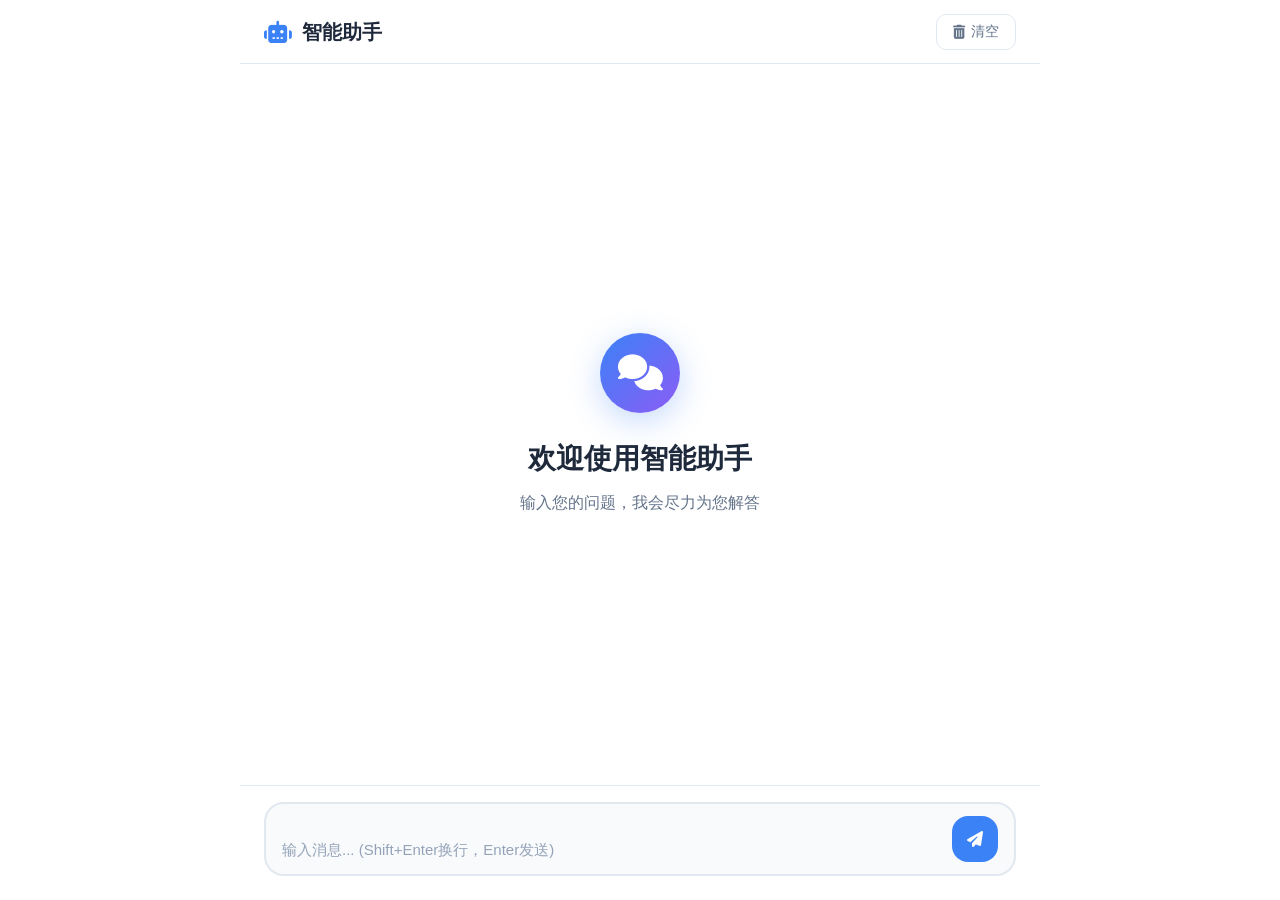
==== index.html @ 84a3d350 "first commit" ====
<!DOCTYPE html>
<html lang="zh-CN">
<head>
    <meta charset="UTF-8">
    <meta name="viewport" content="width=device-width, initial-scale=1.0">
    <title>智能助手</title>
    <link rel="stylesheet" href="styles.css">
    <link rel="stylesheet" href="https://cdnjs.cloudflare.com/ajax/libs/font-awesome/6.4.0/css/all.min.css">
</head>
<body>
    <div class="app-container">
        <!-- 主聊天区域 -->
        <main class="chat-main">
            <!-- 聊天头部 -->
            <header class="chat-header">
                <h1 class="chat-title">
                    <i class="fas fa-robot"></i>
                    智能助手
                </h1>
                <div class="header-actions">
                    <button class="clear-chat-btn" id="clearChatBtn" title="清空对话">
                        <i class="fas fa-trash-alt"></i>
                        <span>清空</span>
                    </button>
                </div>
            </header>

            <!-- 聊天消息区域 -->
            <div class="chat-messages" id="chatMessages">
                <!-- 欢迎消息 -->
                <div class="welcome-container">
                    <div class="welcome-icon">
                        <i class="fas fa-comments"></i>
                    </div>
                    <h2>欢迎使用智能助手</h2>
                    <p>输入您的问题，我会尽力为您解答</p>
                </div>
            </div>

            <!-- 输入区域 -->
            <div class="chat-input-area">
                <div class="input-container">
                    <textarea 
                        id="chatInput" 
                        placeholder="输入消息... (Shift+Enter换行，Enter发送)"
                        rows="1"
                    ></textarea>
                    <button class="send-btn" id="sendBtn" title="发送">
                        <i class="fas fa-paper-plane"></i>
                    </button>
                </div>
            </div>
        </main>
    </div>

    <!-- Toast 通知 -->
    <div class="toast" id="toast">
        <span id="toastMessage"></span>
    </div>

    <script src="config.js"></script>
    <script src="app.js"></script>
</body>
</html>
---- styles.css ----
/* 全局样式 */
* {
    margin: 0;
    padding: 0;
    box-sizing: border-box;
}

:root {
    --primary-color: #3b82f6;
    --primary-hover: #2563eb;
    --bg-primary: #ffffff;
    --bg-secondary: #f8fafc;
    --bg-tertiary: #f1f5f9;
    --text-primary: #1e293b;
    --text-secondary: #64748b;
    --text-tertiary: #94a3b8;
    --border-color: #e2e8f0;
    --shadow-sm: 0 1px 2px rgba(0, 0, 0, 0.05);
    --shadow-md: 0 4px 6px -1px rgba(0, 0, 0, 0.1);
    --radius-sm: 6px;
    --radius-md: 10px;
    --radius-lg: 16px;
    --radius-xl: 20px;
}

@media (prefers-color-scheme: dark) {
    :root {
        --bg-primary: #0f172a;
        --bg-secondary: #1e293b;
        --bg-tertiary: #334155;
        --text-primary: #f1f5f9;
        --text-secondary: #94a3b8;
        --text-tertiary: #64748b;
        --border-color: #334155;
    }
}

body {
    font-family: -apple-system, BlinkMacSystemFont, 'Segoe UI', Roboto, 'Helvetica Neue', Arial, sans-serif;
    background: var(--bg-primary);
    color: var(--text-primary);
    line-height: 1.6;
}

.app-container {
    display: flex;
    height: 100vh;
}

.chat-main {
    flex: 1;
    display: flex;
    flex-direction: column;
    min-width: 0;
    max-width: 800px;
    margin: 0 auto;
    width: 100%;
}

/* 头部 */
.chat-header {
    height: 64px;
    padding: 0 24px;
    border-bottom: 1px solid var(--border-color);
    display: flex;
    align-items: center;
    justify-content: space-between;
    background: var(--bg-primary);
    flex-shrink: 0;
}

.chat-title {
    font-size: 20px;
    font-weight: 600;
    color: var(--text-primary);
    display: flex;
    align-items: center;
    gap: 10px;
}

.chat-title i {
    color: var(--primary-color);
    font-size: 22px;
}

.clear-chat-btn {
    padding: 8px 16px;
    background: transparent;
    border: 1px solid var(--border-color);
    border-radius: var(--radius-md);
    color: var(--text-secondary);
    font-size: 14px;
    cursor: pointer;
    display: flex;
    align-items: center;
    gap: 6px;
    transition: all 0.2s;
}

.clear-chat-btn:hover {
    background: var(--bg-secondary);
    color: var(--text-primary);
}

/* 消息区域 */
.chat-messages {
    flex: 1;
    overflow-y: auto;
    padding: 24px;
    display: flex;
    flex-direction: column;
}

.chat-messages::-webkit-scrollbar {
    width: 6px;
}

.chat-messages::-webkit-scrollbar-thumb {
    background: var(--border-color);
    border-radius: 3px;
}

/* 欢迎 */
.welcome-container {
    flex: 1;
    display: flex;
    flex-direction: column;
    align-items: center;
    justify-content: center;
    text-align: center;
    padding: 40px 20px;
}

.welcome-icon {
    width: 80px;
    height: 80px;
    background: linear-gradient(135deg, var(--primary-color), #8b5cf6);
    border-radius: 50%;
    display: flex;
    align-items: center;
    justify-content: center;
    font-size: 36px;
    color: white;
    margin-bottom: 24px;
    box-shadow: 0 8px 32px rgba(59, 130, 246, 0.3);
    animation: pulse 3s ease-in-out infinite;
}

@keyframes pulse {
    0%, 100% { box-shadow: 0 8px 32px rgba(59, 130, 246, 0.3); }
    50% { box-shadow: 0 8px 40px rgba(59, 130, 246, 0.45); }
}

.welcome-container h2 {
    font-size: 28px;
    font-weight: 600;
    color: var(--text-primary);
    margin-bottom: 8px;
}

.welcome-container p {
    font-size: 16px;
    color: var(--text-secondary);
}

/* 消息 */
.message {
    display: flex;
    gap: 14px;
    padding: 16px 0;
    animation: fadeIn 0.3s ease;
}

@keyframes fadeIn {
    from { opacity: 0; transform: translateY(10px); }
    to { opacity: 1; transform: translateY(0); }
}

.message.user {
    flex-direction: row-reverse;
}

.message-avatar {
    width: 36px;
    height: 36px;
    border-radius: 50%;
    display: flex;
    align-items: center;
    justify-content: center;
    flex-shrink: 0;
    font-size: 15px;
}

.message.user .message-avatar {
    background: linear-gradient(135deg, #667eea, #764ba2);
    color: white;
}

.message.assistant .message-avatar {
    background: var(--bg-tertiary);
    color: var(--text-secondary);
}

.message-content {
    flex: 1;
    min-width: 0;
    max-width: calc(100% - 56px);
}

.message.user .message-content {
    text-align: right;
}

.message-text {
    padding: 14px 18px;
    border-radius: var(--radius-lg);
    font-size: 15px;
    line-height: 1.7;
    word-wrap: break-word;
}

.message.user .message-text {
    background: linear-gradient(135deg, #667eea, #764ba2);
    color: white;
    display: inline-block;
}

.message.assistant .message-text {
    background: var(--bg-secondary);
    border: 1px solid var(--border-color);
    display: inline-block;
    text-align: left;
}

/* Markdown 样式 */
.message-text h1 {
    font-size: 1.5em;
    font-weight: 600;
    margin: 16px 0 12px 0;
    color: var(--text-primary);
}

.message-text h1:first-child {
    margin-top: 0;
}

.message-text h2 {
    font-size: 1.3em;
    font-weight: 600;
    margin: 14px 0 10px 0;
    color: var(--text-primary);
}

.message-text h3 {
    font-size: 1.1em;
    font-weight: 600;
    margin: 12px 0 8px 0;
    color: var(--text-primary);
}

.message-text p {
    margin: 8px 0;
}

.message-text p:first-child {
    margin-top: 0;
}

.message-text p:last-child {
    margin-bottom: 0;
}

.message-text ul,
.message-text ol {
    margin: 10px 0;
    padding-left: 24px;
}

.message-text li {
    margin: 6px 0;
}

.message-text strong {
    font-weight: 600;
}

.message-text em {
    font-style: italic;
}

.message-text a {
    color: var(--primary-color);
    text-decoration: none;
}

.message-text a:hover {
    text-decoration: underline;
}

.message-text blockquote {
    margin: 12px 0;
    padding: 10px 16px;
    background: var(--bg-tertiary);
    border-left: 3px solid var(--primary-color);
    border-radius: 0 var(--radius-sm) var(--radius-sm) 0;
    color: var(--text-secondary);
    font-style: italic;
}

.message-text hr {
    margin: 16px 0;
    border: none;
    border-top: 1px solid var(--border-color);
}

/* 代码 */
.message-text code {
    background: var(--bg-tertiary);
    padding: 3px 8px;
    border-radius: 4px;
    font-family: 'SF Mono', 'Fira Code', Consolas, monospace;
    font-size: 0.9em;
    color: var(--primary-color);
}

.message.user .message-text code {
    background: rgba(255, 255, 255, 0.2);
    color: white;
}

.message-text pre {
    margin: 12px 0;
    border-radius: var(--radius-md);
    overflow: hidden;
}

.message-text pre code {
    display: block;
    background: #1e1e1e;
    color: #d4d4d4;
    padding: 16px;
    overflow-x: auto;
    font-size: 13px;
    line-height: 1.5;
    border-radius: var(--radius-md);
}

.code-copy-btn {
    position: absolute;
    top: 8px;
    right: 8px;
    padding: 6px 12px;
    background: rgba(255, 255, 255, 0.1);
    border: none;
    border-radius: var(--radius-sm);
    color: #d4d4d4;
    font-size: 12px;
    cursor: pointer;
    transition: all 0.2s;
    display: flex;
    align-items: center;
    gap: 4px;
}

.code-copy-btn:hover {
    background: rgba(255, 255, 255, 0.2);
}

.code-copy-btn.copied {
    color: #22c55e;
}

/* 打字指示器 */
.typing-indicator {
    display: flex;
    align-items: center;
    gap: 5px;
    padding: 14px 18px;
    background: var(--bg-secondary);
    border: 1px solid var(--border-color);
}

.typing-indicator .dot {
    width: 8px;
    height: 8px;
    background: var(--text-tertiary);
    border-radius: 50%;
    animation: typingBounce 1.4s infinite ease-in-out;
}

.typing-indicator .dot:nth-child(1) { animation-delay: 0s; }
.typing-indicator .dot:nth-child(2) { animation-delay: 0.2s; }
.typing-indicator .dot:nth-child(3) { animation-delay: 0.4s; }

@keyframes typingBounce {
    0%, 60%, 100% { transform: translateY(0); opacity: 0.4; }
    30% { transform: translateY(-5px); opacity: 1; }
}

/* 输入区 */
.chat-input-area {
    padding: 16px 24px 24px;
    background: var(--bg-primary);
    border-top: 1px solid var(--border-color);
    flex-shrink: 0;
}

.input-container {
    display: flex;
    align-items: flex-end;
    gap: 12px;
    background: var(--bg-secondary);
    border: 2px solid var(--border-color);
    border-radius: var(--radius-xl);
    padding: 12px 16px;
    transition: all 0.2s;
}

.input-container:focus-within {
    border-color: var(--primary-color);
    box-shadow: 0 0 0 3px rgba(59, 130, 246, 0.1);
}

#chatInput {
    flex: 1;
    border: none;
    background: transparent;
    color: var(--text-primary);
    font-size: 15px;
    line-height: 1.6;
    resize: none;
    outline: none;
    max-height: 120px;
    min-height: 24px;
    font-family: inherit;
}

#chatInput::placeholder {
    color: var(--text-tertiary);
}

.send-btn {
    width: 46px;
    height: 46px;
    background: var(--primary-color);
    border: none;
    border-radius: var(--radius-lg);
    color: white;
    font-size: 16px;
    cursor: pointer;
    display: flex;
    align-items: center;
    justify-content: center;
    transition: all 0.2s;
    flex-shrink: 0;
}

.send-btn:hover:not(:disabled) {
    background: var(--primary-hover);
    transform: scale(1.05);
}

.send-btn:disabled {
    opacity: 0.6;
    cursor: not-allowed;
}

.send-btn.loading i {
    animation: pulse 0.8s infinite;
}

/* Toast */
.toast {
    position: fixed;
    bottom: 100px;
    left: 50%;
    transform: translateX(-50%) translateY(20px);
    background: var(--bg-secondary);
    border: 1px solid var(--border-color);
    border-radius: var(--radius-md);
    padding: 12px 24px;
    box-shadow: var(--shadow-md);
    opacity: 0;
    visibility: hidden;
    transition: all 0.3s;
    z-index: 1000;
    color: var(--text-primary);
}

.toast.show {
    transform: translateX(-50%) translateY(0);
    opacity: 1;
    visibility: visible;
}

.toast.error {
    border-color: #ef4444;
    color: #ef4444;
}

/* 移动端 */
@media (max-width: 768px) {
    .chat-header {
        padding: 0 16px;
    }

    .chat-title span {
        display: none;
    }

    .clear-chat-btn span {
        display: none;
    }

    .chat-messages {
        padding: 16px;
    }

    .chat-input-area {
        padding: 12px 16px 16px;
    }

    .welcome-container h2 {
        font-size: 22px;
    }

    .welcome-icon {
        width: 64px;
        height: 64px;
        font-size: 28px;
    }

    .message-text {
        font-size: 14px;
        padding: 12px 14px;
    }
}
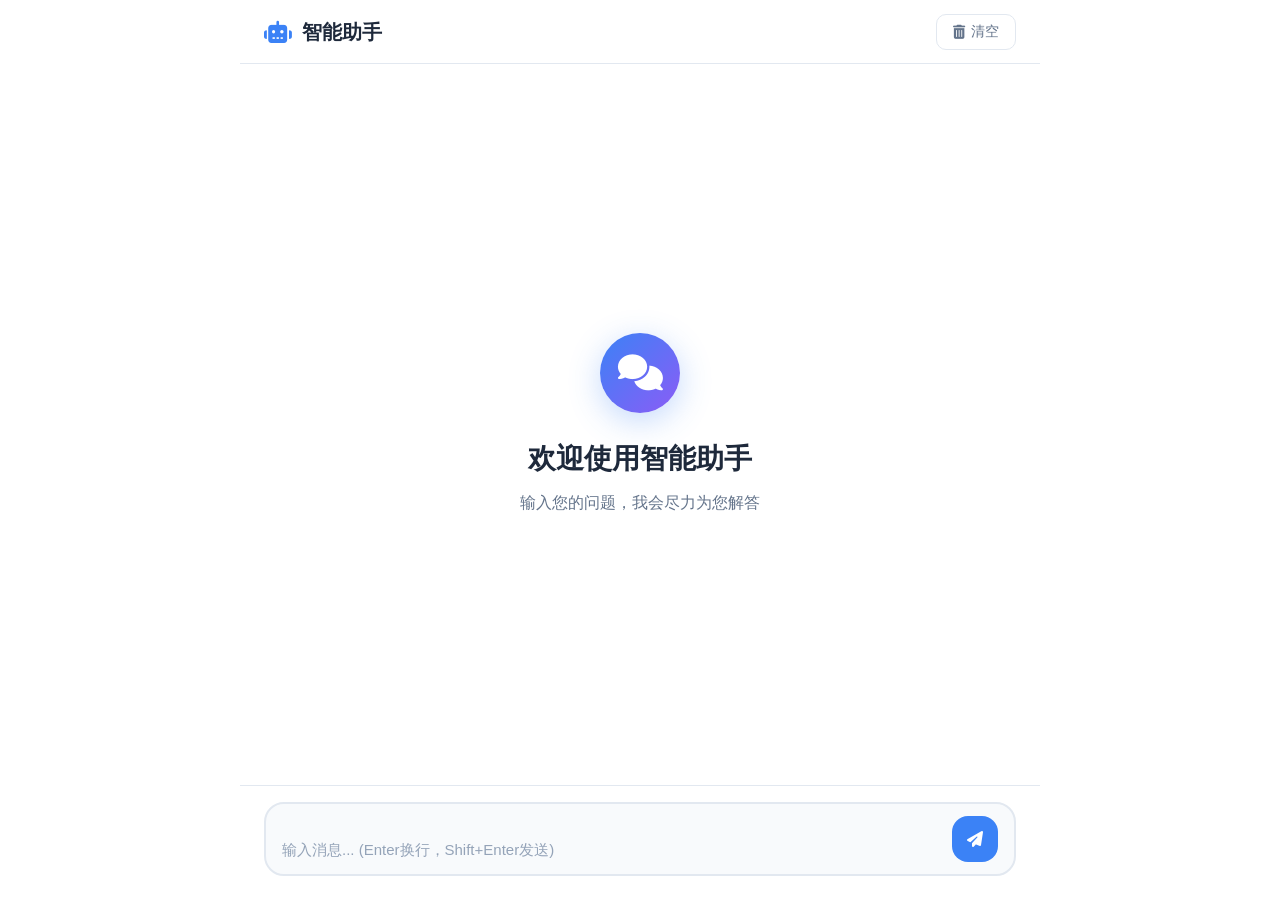
==== commit 2001016a: "Shift+Enter 发送，Enter 换行" ====
--- a/index.html
+++ b/index.html
@@ -1,64 +1,64 @@
-<!DOCTYPE html>
-<html lang="zh-CN">
-<head>
-    <meta charset="UTF-8">
-    <meta name="viewport" content="width=device-width, initial-scale=1.0">
-    <title>智能助手</title>
-    <link rel="stylesheet" href="styles.css">
-    <link rel="stylesheet" href="https://cdnjs.cloudflare.com/ajax/libs/font-awesome/6.4.0/css/all.min.css">
-</head>
-<body>
-    <div class="app-container">
-        <!-- 主聊天区域 -->
-        <main class="chat-main">
-            <!-- 聊天头部 -->
-            <header class="chat-header">
-                <h1 class="chat-title">
-                    <i class="fas fa-robot"></i>
-                    智能助手
-                </h1>
-                <div class="header-actions">
-                    <button class="clear-chat-btn" id="clearChatBtn" title="清空对话">
-                        <i class="fas fa-trash-alt"></i>
-                        <span>清空</span>
-                    </button>
-                </div>
-            </header>
-
-            <!-- 聊天消息区域 -->
-            <div class="chat-messages" id="chatMessages">
-                <!-- 欢迎消息 -->
-                <div class="welcome-container">
-                    <div class="welcome-icon">
-                        <i class="fas fa-comments"></i>
-                    </div>
-                    <h2>欢迎使用智能助手</h2>
-                    <p>输入您的问题，我会尽力为您解答</p>
-                </div>
-            </div>
-
-            <!-- 输入区域 -->
-            <div class="chat-input-area">
-                <div class="input-container">
-                    <textarea 
-                        id="chatInput" 
-                        placeholder="输入消息... (Shift+Enter换行，Enter发送)"
-                        rows="1"
-                    ></textarea>
-                    <button class="send-btn" id="sendBtn" title="发送">
-                        <i class="fas fa-paper-plane"></i>
-                    </button>
-                </div>
-            </div>
-        </main>
-    </div>
-
-    <!-- Toast 通知 -->
-    <div class="toast" id="toast">
-        <span id="toastMessage"></span>
-    </div>
-
-    <script src="config.js"></script>
-    <script src="app.js"></script>
-</body>
-</html>
+<!DOCTYPE html>
+<html lang="zh-CN">
+<head>
+    <meta charset="UTF-8">
+    <meta name="viewport" content="width=device-width, initial-scale=1.0">
+    <title>智能助手</title>
+    <link rel="stylesheet" href="styles.css">
+    <link rel="stylesheet" href="https://cdnjs.cloudflare.com/ajax/libs/font-awesome/6.4.0/css/all.min.css">
+</head>
+<body>
+    <div class="app-container">
+        <!-- 主聊天区域 -->
+        <main class="chat-main">
+            <!-- 聊天头部 -->
+            <header class="chat-header">
+                <h1 class="chat-title">
+                    <i class="fas fa-robot"></i>
+                    智能助手
+                </h1>
+                <div class="header-actions">
+                    <button class="clear-chat-btn" id="clearChatBtn" title="清空对话">
+                        <i class="fas fa-trash-alt"></i>
+                        <span>清空</span>
+                    </button>
+                </div>
+            </header>
+
+            <!-- 聊天消息区域 -->
+            <div class="chat-messages" id="chatMessages">
+                <!-- 欢迎消息 -->
+                <div class="welcome-container">
+                    <div class="welcome-icon">
+                        <i class="fas fa-comments"></i>
+                    </div>
+                    <h2>欢迎使用智能助手</h2>
+                    <p>输入您的问题，我会尽力为您解答</p>
+                </div>
+            </div>
+
+            <!-- 输入区域 -->
+            <div class="chat-input-area">
+                <div class="input-container">
+                    <textarea 
+                        id="chatInput" 
+                        placeholder="输入消息... (Enter换行，Shift+Enter发送)"
+                        rows="1"
+                    ></textarea>
+                    <button class="send-btn" id="sendBtn" title="发送">
+                        <i class="fas fa-paper-plane"></i>
+                    </button>
+                </div>
+            </div>
+        </main>
+    </div>
+
+    <!-- Toast 通知 -->
+    <div class="toast" id="toast">
+        <span id="toastMessage"></span>
+    </div>
+
+    <script src="config.js"></script>
+    <script src="app.js"></script>
+</body>
+</html>
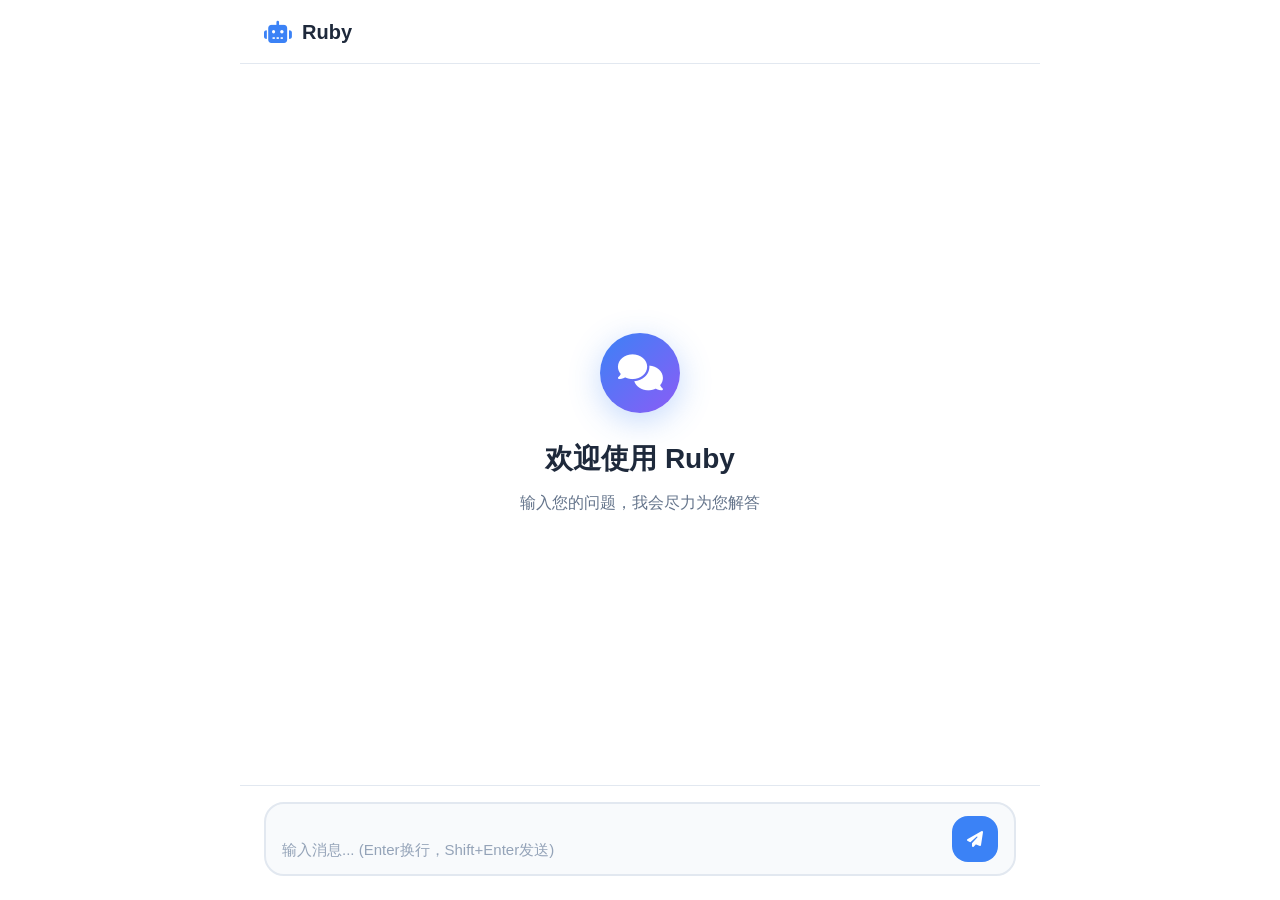
==== commit d4297b98: "ui调整" ====
--- a/index.html
+++ b/index.html
@@ -3,7 +3,7 @@
 <head>
     <meta charset="UTF-8">
     <meta name="viewport" content="width=device-width, initial-scale=1.0">
-    <title>智能助手</title>
+    <title>Ruby</title>
     <link rel="stylesheet" href="styles.css">
     <link rel="stylesheet" href="https://cdnjs.cloudflare.com/ajax/libs/font-awesome/6.4.0/css/all.min.css">
 </head>
@@ -15,14 +15,8 @@
             <header class="chat-header">
                 <h1 class="chat-title">
                     <i class="fas fa-robot"></i>
-                    智能助手
+                    Ruby
                 </h1>
-                <div class="header-actions">
-                    <button class="clear-chat-btn" id="clearChatBtn" title="清空对话">
-                        <i class="fas fa-trash-alt"></i>
-                        <span>清空</span>
-                    </button>
-                </div>
             </header>
 
             <!-- 聊天消息区域 -->
@@ -32,7 +26,7 @@
                     <div class="welcome-icon">
                         <i class="fas fa-comments"></i>
                     </div>
-                    <h2>欢迎使用智能助手</h2>
+                    <h2>欢迎使用 Ruby</h2>
                     <p>输入您的问题，我会尽力为您解答</p>
                 </div>
             </div>
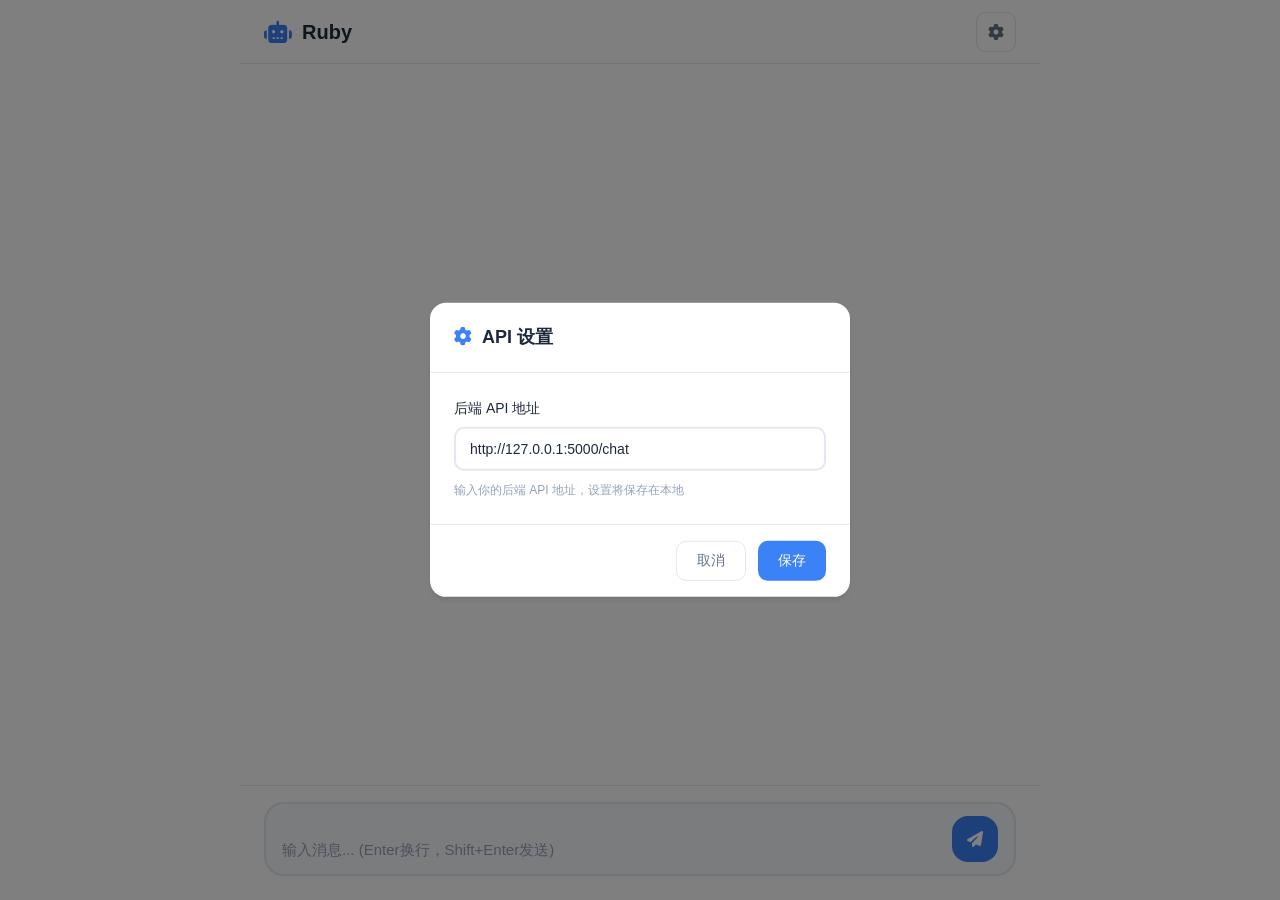
==== commit 0b0b0b82: "支持设置后端url" ====
--- a/index.html
+++ b/index.html
@@ -17,6 +17,9 @@
                     <i class="fas fa-robot"></i>
                     Ruby
                 </h1>
+                <button class="settings-btn" id="settingsBtn" title="设置">
+                    <i class="fas fa-cog"></i>
+                </button>
             </header>
 
             <!-- 聊天消息区域 -->
@@ -47,6 +50,27 @@
         </main>
     </div>
 
+    <!-- 设置弹窗 -->
+    <div class="settings-overlay" id="settingsOverlay"></div>
+    <div class="settings-modal" id="settingsModal">
+        <div class="settings-header">
+            <h2><i class="fas fa-cog"></i> API 设置</h2>
+        </div>
+        <div class="settings-body">
+            <label for="apiUrlInput">后端 API 地址</label>
+            <input 
+                type="url" 
+                id="apiUrlInput" 
+                placeholder="http://127.0.0.1:5000/chat"
+            >
+            <p class="settings-hint">输入你的后端 API 地址，设置将保存在本地</p>
+        </div>
+        <div class="settings-footer">
+            <button class="btn-cancel" id="settingsCancelBtn">取消</button>
+            <button class="btn-save" id="settingsSaveBtn">保存</button>
+        </div>
+    </div>
+
     <!-- Toast 通知 -->
     <div class="toast" id="toast">
         <span id="toastMessage"></span>
--- a/styles.css
+++ b/styles.css
@@ -1,537 +1,686 @@
-/* 全局样式 */
-* {
-    margin: 0;
-    padding: 0;
-    box-sizing: border-box;
-}
-
-:root {
-    --primary-color: #3b82f6;
-    --primary-hover: #2563eb;
-    --bg-primary: #ffffff;
-    --bg-secondary: #f8fafc;
-    --bg-tertiary: #f1f5f9;
-    --text-primary: #1e293b;
-    --text-secondary: #64748b;
-    --text-tertiary: #94a3b8;
-    --border-color: #e2e8f0;
-    --shadow-sm: 0 1px 2px rgba(0, 0, 0, 0.05);
-    --shadow-md: 0 4px 6px -1px rgba(0, 0, 0, 0.1);
-    --radius-sm: 6px;
-    --radius-md: 10px;
-    --radius-lg: 16px;
-    --radius-xl: 20px;
-}
-
-@media (prefers-color-scheme: dark) {
-    :root {
-        --bg-primary: #0f172a;
-        --bg-secondary: #1e293b;
-        --bg-tertiary: #334155;
-        --text-primary: #f1f5f9;
-        --text-secondary: #94a3b8;
-        --text-tertiary: #64748b;
-        --border-color: #334155;
-    }
-}
-
-body {
-    font-family: -apple-system, BlinkMacSystemFont, 'Segoe UI', Roboto, 'Helvetica Neue', Arial, sans-serif;
-    background: var(--bg-primary);
-    color: var(--text-primary);
-    line-height: 1.6;
-}
-
-.app-container {
-    display: flex;
-    height: 100vh;
-}
-
-.chat-main {
-    flex: 1;
-    display: flex;
-    flex-direction: column;
-    min-width: 0;
-    max-width: 800px;
-    margin: 0 auto;
-    width: 100%;
-}
-
-/* 头部 */
-.chat-header {
-    height: 64px;
-    padding: 0 24px;
-    border-bottom: 1px solid var(--border-color);
-    display: flex;
-    align-items: center;
-    justify-content: space-between;
-    background: var(--bg-primary);
-    flex-shrink: 0;
-}
-
-.chat-title {
-    font-size: 20px;
-    font-weight: 600;
-    color: var(--text-primary);
-    display: flex;
-    align-items: center;
-    gap: 10px;
-}
-
-.chat-title i {
-    color: var(--primary-color);
-    font-size: 22px;
-}
-
-.clear-chat-btn {
-    padding: 8px 16px;
-    background: transparent;
-    border: 1px solid var(--border-color);
-    border-radius: var(--radius-md);
-    color: var(--text-secondary);
-    font-size: 14px;
-    cursor: pointer;
-    display: flex;
-    align-items: center;
-    gap: 6px;
-    transition: all 0.2s;
-}
-
-.clear-chat-btn:hover {
-    background: var(--bg-secondary);
-    color: var(--text-primary);
-}
-
-/* 消息区域 */
-.chat-messages {
-    flex: 1;
-    overflow-y: auto;
-    padding: 24px;
-    display: flex;
-    flex-direction: column;
-}
-
-.chat-messages::-webkit-scrollbar {
-    width: 6px;
-}
-
-.chat-messages::-webkit-scrollbar-thumb {
-    background: var(--border-color);
-    border-radius: 3px;
-}
-
-/* 欢迎 */
-.welcome-container {
-    flex: 1;
-    display: flex;
-    flex-direction: column;
-    align-items: center;
-    justify-content: center;
-    text-align: center;
-    padding: 40px 20px;
-}
-
-.welcome-icon {
-    width: 80px;
-    height: 80px;
-    background: linear-gradient(135deg, var(--primary-color), #8b5cf6);
-    border-radius: 50%;
-    display: flex;
-    align-items: center;
-    justify-content: center;
-    font-size: 36px;
-    color: white;
-    margin-bottom: 24px;
-    box-shadow: 0 8px 32px rgba(59, 130, 246, 0.3);
-    animation: pulse 3s ease-in-out infinite;
-}
-
-@keyframes pulse {
-    0%, 100% { box-shadow: 0 8px 32px rgba(59, 130, 246, 0.3); }
-    50% { box-shadow: 0 8px 40px rgba(59, 130, 246, 0.45); }
-}
-
-.welcome-container h2 {
-    font-size: 28px;
-    font-weight: 600;
-    color: var(--text-primary);
-    margin-bottom: 8px;
-}
-
-.welcome-container p {
-    font-size: 16px;
-    color: var(--text-secondary);
-}
-
-/* 消息 */
-.message {
-    display: flex;
-    gap: 14px;
-    padding: 16px 0;
-    animation: fadeIn 0.3s ease;
-}
-
-@keyframes fadeIn {
-    from { opacity: 0; transform: translateY(10px); }
-    to { opacity: 1; transform: translateY(0); }
-}
-
-.message.user {
-    flex-direction: row-reverse;
-}
-
-.message-avatar {
-    width: 36px;
-    height: 36px;
-    border-radius: 50%;
-    display: flex;
-    align-items: center;
-    justify-content: center;
-    flex-shrink: 0;
-    font-size: 15px;
-}
-
-.message.user .message-avatar {
-    background: linear-gradient(135deg, #667eea, #764ba2);
-    color: white;
-}
-
-.message.assistant .message-avatar {
-    background: var(--bg-tertiary);
-    color: var(--text-secondary);
-}
-
-.message-content {
-    flex: 1;
-    min-width: 0;
-    max-width: calc(100% - 56px);
-}
-
-.message.user .message-content {
-    text-align: right;
-}
-
-.message-text {
-    padding: 14px 18px;
-    border-radius: var(--radius-lg);
-    font-size: 15px;
-    line-height: 1.7;
-    word-wrap: break-word;
-}
-
-.message.user .message-text {
-    background: linear-gradient(135deg, #667eea, #764ba2);
-    color: white;
-    display: inline-block;
-}
-
-.message.assistant .message-text {
-    background: var(--bg-secondary);
-    border: 1px solid var(--border-color);
-    display: inline-block;
-    text-align: left;
-}
-
-/* Markdown 样式 */
-.message-text h1 {
-    font-size: 1.5em;
-    font-weight: 600;
-    margin: 16px 0 12px 0;
-    color: var(--text-primary);
-}
-
-.message-text h1:first-child {
-    margin-top: 0;
-}
-
-.message-text h2 {
-    font-size: 1.3em;
-    font-weight: 600;
-    margin: 14px 0 10px 0;
-    color: var(--text-primary);
-}
-
-.message-text h3 {
-    font-size: 1.1em;
-    font-weight: 600;
-    margin: 12px 0 8px 0;
-    color: var(--text-primary);
-}
-
-.message-text p {
-    margin: 8px 0;
-}
-
-.message-text p:first-child {
-    margin-top: 0;
-}
-
-.message-text p:last-child {
-    margin-bottom: 0;
-}
-
-.message-text ul,
-.message-text ol {
-    margin: 10px 0;
-    padding-left: 24px;
-}
-
-.message-text li {
-    margin: 6px 0;
-}
-
-.message-text strong {
-    font-weight: 600;
-}
-
-.message-text em {
-    font-style: italic;
-}
-
-.message-text a {
-    color: var(--primary-color);
-    text-decoration: none;
-}
-
-.message-text a:hover {
-    text-decoration: underline;
-}
-
-.message-text blockquote {
-    margin: 12px 0;
-    padding: 10px 16px;
-    background: var(--bg-tertiary);
-    border-left: 3px solid var(--primary-color);
-    border-radius: 0 var(--radius-sm) var(--radius-sm) 0;
-    color: var(--text-secondary);
-    font-style: italic;
-}
-
-.message-text hr {
-    margin: 16px 0;
-    border: none;
-    border-top: 1px solid var(--border-color);
-}
-
-/* 代码 */
-.message-text code {
-    background: var(--bg-tertiary);
-    padding: 3px 8px;
-    border-radius: 4px;
-    font-family: 'SF Mono', 'Fira Code', Consolas, monospace;
-    font-size: 0.9em;
-    color: var(--primary-color);
-}
-
-.message.user .message-text code {
-    background: rgba(255, 255, 255, 0.2);
-    color: white;
-}
-
-.message-text pre {
-    margin: 12px 0;
-    border-radius: var(--radius-md);
-    overflow: hidden;
-}
-
-.message-text pre code {
-    display: block;
-    background: #1e1e1e;
-    color: #d4d4d4;
-    padding: 16px;
-    overflow-x: auto;
-    font-size: 13px;
-    line-height: 1.5;
-    border-radius: var(--radius-md);
-}
-
-.code-copy-btn {
-    position: absolute;
-    top: 8px;
-    right: 8px;
-    padding: 6px 12px;
-    background: rgba(255, 255, 255, 0.1);
-    border: none;
-    border-radius: var(--radius-sm);
-    color: #d4d4d4;
-    font-size: 12px;
-    cursor: pointer;
-    transition: all 0.2s;
-    display: flex;
-    align-items: center;
-    gap: 4px;
-}
-
-.code-copy-btn:hover {
-    background: rgba(255, 255, 255, 0.2);
-}
-
-.code-copy-btn.copied {
-    color: #22c55e;
-}
-
-/* 打字指示器 */
-.typing-indicator {
-    display: flex;
-    align-items: center;
-    gap: 5px;
-    padding: 14px 18px;
-    background: var(--bg-secondary);
-    border: 1px solid var(--border-color);
-}
-
-.typing-indicator .dot {
-    width: 8px;
-    height: 8px;
-    background: var(--text-tertiary);
-    border-radius: 50%;
-    animation: typingBounce 1.4s infinite ease-in-out;
-}
-
-.typing-indicator .dot:nth-child(1) { animation-delay: 0s; }
-.typing-indicator .dot:nth-child(2) { animation-delay: 0.2s; }
-.typing-indicator .dot:nth-child(3) { animation-delay: 0.4s; }
-
-@keyframes typingBounce {
-    0%, 60%, 100% { transform: translateY(0); opacity: 0.4; }
-    30% { transform: translateY(-5px); opacity: 1; }
-}
-
-/* 输入区 */
-.chat-input-area {
-    padding: 16px 24px 24px;
-    background: var(--bg-primary);
-    border-top: 1px solid var(--border-color);
-    flex-shrink: 0;
-}
-
-.input-container {
-    display: flex;
-    align-items: flex-end;
-    gap: 12px;
-    background: var(--bg-secondary);
-    border: 2px solid var(--border-color);
-    border-radius: var(--radius-xl);
-    padding: 12px 16px;
-    transition: all 0.2s;
-}
-
-.input-container:focus-within {
-    border-color: var(--primary-color);
-    box-shadow: 0 0 0 3px rgba(59, 130, 246, 0.1);
-}
-
-#chatInput {
-    flex: 1;
-    border: none;
-    background: transparent;
-    color: var(--text-primary);
-    font-size: 15px;
-    line-height: 1.6;
-    resize: none;
-    outline: none;
-    max-height: 120px;
-    min-height: 24px;
-    font-family: inherit;
-}
-
-#chatInput::placeholder {
-    color: var(--text-tertiary);
-}
-
-.send-btn {
-    width: 46px;
-    height: 46px;
-    background: var(--primary-color);
-    border: none;
-    border-radius: var(--radius-lg);
-    color: white;
-    font-size: 16px;
-    cursor: pointer;
-    display: flex;
-    align-items: center;
-    justify-content: center;
-    transition: all 0.2s;
-    flex-shrink: 0;
-}
-
-.send-btn:hover:not(:disabled) {
-    background: var(--primary-hover);
-    transform: scale(1.05);
-}
-
-.send-btn:disabled {
-    opacity: 0.6;
-    cursor: not-allowed;
-}
-
-.send-btn.loading i {
-    animation: pulse 0.8s infinite;
-}
-
-/* Toast */
-.toast {
-    position: fixed;
-    bottom: 100px;
-    left: 50%;
-    transform: translateX(-50%) translateY(20px);
-    background: var(--bg-secondary);
-    border: 1px solid var(--border-color);
-    border-radius: var(--radius-md);
-    padding: 12px 24px;
-    box-shadow: var(--shadow-md);
-    opacity: 0;
-    visibility: hidden;
-    transition: all 0.3s;
-    z-index: 1000;
-    color: var(--text-primary);
-}
-
-.toast.show {
-    transform: translateX(-50%) translateY(0);
-    opacity: 1;
-    visibility: visible;
-}
-
-.toast.error {
-    border-color: #ef4444;
-    color: #ef4444;
-}
-
-/* 移动端 */
-@media (max-width: 768px) {
-    .chat-header {
-        padding: 0 16px;
-    }
-
-    .chat-title span {
-        display: none;
-    }
-
-    .clear-chat-btn span {
-        display: none;
-    }
-
-    .chat-messages {
-        padding: 16px;
-    }
-
-    .chat-input-area {
-        padding: 12px 16px 16px;
-    }
-
-    .welcome-container h2 {
-        font-size: 22px;
-    }
-
-    .welcome-icon {
-        width: 64px;
-        height: 64px;
-        font-size: 28px;
-    }
-
-    .message-text {
-        font-size: 14px;
-        padding: 12px 14px;
-    }
-}
+/* 全局样式 */
+* {
+    margin: 0;
+    padding: 0;
+    box-sizing: border-box;
+}
+
+:root {
+    --primary-color: #3b82f6;
+    --primary-hover: #2563eb;
+    --bg-primary: #ffffff;
+    --bg-secondary: #f8fafc;
+    --bg-tertiary: #f1f5f9;
+    --text-primary: #1e293b;
+    --text-secondary: #64748b;
+    --text-tertiary: #94a3b8;
+    --border-color: #e2e8f0;
+    --shadow-sm: 0 1px 2px rgba(0, 0, 0, 0.05);
+    --shadow-md: 0 4px 6px -1px rgba(0, 0, 0, 0.1);
+    --radius-sm: 6px;
+    --radius-md: 10px;
+    --radius-lg: 16px;
+    --radius-xl: 20px;
+}
+
+@media (prefers-color-scheme: dark) {
+    :root {
+        --bg-primary: #0f172a;
+        --bg-secondary: #1e293b;
+        --bg-tertiary: #334155;
+        --text-primary: #f1f5f9;
+        --text-secondary: #94a3b8;
+        --text-tertiary: #64748b;
+        --border-color: #334155;
+    }
+}
+
+body {
+    font-family: -apple-system, BlinkMacSystemFont, 'Segoe UI', Roboto, 'Helvetica Neue', Arial, sans-serif;
+    background: var(--bg-primary);
+    color: var(--text-primary);
+    line-height: 1.6;
+}
+
+.app-container {
+    display: flex;
+    height: 100vh;
+}
+
+.chat-main {
+    flex: 1;
+    display: flex;
+    flex-direction: column;
+    min-width: 0;
+    max-width: 800px;
+    margin: 0 auto;
+    width: 100%;
+}
+
+/* 头部 */
+.chat-header {
+    height: 64px;
+    padding: 0 24px;
+    border-bottom: 1px solid var(--border-color);
+    display: flex;
+    align-items: center;
+    justify-content: space-between;
+    background: var(--bg-primary);
+    flex-shrink: 0;
+}
+
+.chat-title {
+    font-size: 20px;
+    font-weight: 600;
+    color: var(--text-primary);
+    display: flex;
+    align-items: center;
+    gap: 10px;
+}
+
+.chat-title i {
+    color: var(--primary-color);
+    font-size: 22px;
+}
+
+.settings-btn {
+    width: 40px;
+    height: 40px;
+    background: transparent;
+    border: 1px solid var(--border-color);
+    border-radius: var(--radius-md);
+    color: var(--text-secondary);
+    font-size: 16px;
+    cursor: pointer;
+    display: flex;
+    align-items: center;
+    justify-content: center;
+    transition: all 0.2s;
+}
+
+.settings-btn:hover {
+    background: var(--bg-secondary);
+    color: var(--text-primary);
+}
+
+.clear-chat-btn {
+    padding: 8px 16px;
+    background: transparent;
+    border: 1px solid var(--border-color);
+    border-radius: var(--radius-md);
+    color: var(--text-secondary);
+    font-size: 14px;
+    cursor: pointer;
+    display: flex;
+    align-items: center;
+    gap: 6px;
+    transition: all 0.2s;
+}
+
+.clear-chat-btn:hover {
+    background: var(--bg-secondary);
+    color: var(--text-primary);
+}
+
+/* 消息区域 */
+.chat-messages {
+    flex: 1;
+    overflow-y: auto;
+    padding: 24px;
+    display: flex;
+    flex-direction: column;
+}
+
+.chat-messages::-webkit-scrollbar {
+    width: 6px;
+}
+
+.chat-messages::-webkit-scrollbar-thumb {
+    background: var(--border-color);
+    border-radius: 3px;
+}
+
+/* 欢迎 */
+.welcome-container {
+    flex: 1;
+    display: flex;
+    flex-direction: column;
+    align-items: center;
+    justify-content: center;
+    text-align: center;
+    padding: 40px 20px;
+}
+
+.welcome-icon {
+    width: 80px;
+    height: 80px;
+    background: linear-gradient(135deg, var(--primary-color), #8b5cf6);
+    border-radius: 50%;
+    display: flex;
+    align-items: center;
+    justify-content: center;
+    font-size: 36px;
+    color: white;
+    margin-bottom: 24px;
+    box-shadow: 0 8px 32px rgba(59, 130, 246, 0.3);
+    animation: pulse 3s ease-in-out infinite;
+}
+
+@keyframes pulse {
+    0%, 100% { box-shadow: 0 8px 32px rgba(59, 130, 246, 0.3); }
+    50% { box-shadow: 0 8px 40px rgba(59, 130, 246, 0.45); }
+}
+
+.welcome-container h2 {
+    font-size: 28px;
+    font-weight: 600;
+    color: var(--text-primary);
+    margin-bottom: 8px;
+}
+
+.welcome-container p {
+    font-size: 16px;
+    color: var(--text-secondary);
+}
+
+/* 消息 */
+.message {
+    display: flex;
+    gap: 14px;
+    padding: 16px 0;
+    animation: fadeIn 0.3s ease;
+}
+
+@keyframes fadeIn {
+    from { opacity: 0; transform: translateY(10px); }
+    to { opacity: 1; transform: translateY(0); }
+}
+
+.message.user {
+    flex-direction: row-reverse;
+}
+
+.message-avatar {
+    width: 36px;
+    height: 36px;
+    border-radius: 50%;
+    display: flex;
+    align-items: center;
+    justify-content: center;
+    flex-shrink: 0;
+    font-size: 15px;
+}
+
+.message.user .message-avatar {
+    background: linear-gradient(135deg, #667eea, #764ba2);
+    color: white;
+}
+
+.message.assistant .message-avatar {
+    background: var(--bg-tertiary);
+    color: var(--text-secondary);
+}
+
+.message-content {
+    flex: 1;
+    min-width: 0;
+    max-width: calc(100% - 56px);
+}
+
+.message-text {
+    padding: 14px 18px;
+    border-radius: var(--radius-lg);
+    font-size: 15px;
+    line-height: 1.7;
+    word-wrap: break-word;
+    text-align: left;
+}
+
+.message.user .message-text {
+    background: linear-gradient(135deg, #667eea, #764ba2);
+    color: white;
+    margin-left: auto;
+    display: block;
+}
+
+.message.assistant .message-text {
+    /* 无背景，无边框 */
+}
+
+/* Markdown 样式 */
+.message-text > p {
+    margin: 12px 0;
+}
+
+.message-text > p:first-child {
+    margin-top: 0;
+}
+
+.message-text > p:last-child {
+    margin-bottom: 0;
+}
+
+.message-text h1 {
+    font-size: 1.5em;
+    font-weight: 600;
+    margin: 20px 0 12px 0;
+    color: var(--text-primary);
+}
+
+.message-text h1:first-child {
+    margin-top: 0;
+}
+
+.message-text h2 {
+    font-size: 1.3em;
+    font-weight: 600;
+    margin: 18px 0 10px 0;
+    color: var(--text-primary);
+}
+
+.message-text h3 {
+    font-size: 1.1em;
+    font-weight: 600;
+    margin: 16px 0 8px 0;
+    color: var(--text-primary);
+}
+
+.message-text ul,
+.message-text ol {
+    margin: 10px 0;
+    padding-left: 24px;
+}
+
+.message-text li {
+    margin: 6px 0;
+}
+
+.message-text strong {
+    font-weight: 600;
+}
+
+.message-text em {
+    font-style: italic;
+}
+
+.message-text a {
+    color: var(--primary-color);
+    text-decoration: none;
+}
+
+.message-text a:hover {
+    text-decoration: underline;
+}
+
+.message-text blockquote {
+    margin: 12px 0;
+    padding: 10px 16px;
+    background: var(--bg-tertiary);
+    border-left: 3px solid var(--primary-color);
+    border-radius: 0 var(--radius-sm) var(--radius-sm) 0;
+    color: var(--text-secondary);
+    font-style: italic;
+}
+
+.message-text hr {
+    margin: 20px 0;
+    border: none;
+    border-top: 1px solid var(--border-color);
+}
+
+/* 代码 */
+.message-text code {
+    background: var(--bg-tertiary);
+    padding: 3px 8px;
+    border-radius: 4px;
+    font-family: 'SF Mono', 'Fira Code', Consolas, monospace;
+    font-size: 0.9em;
+    color: var(--primary-color);
+}
+
+.message.user .message-text code {
+    background: rgba(255, 255, 255, 0.2);
+    color: white;
+}
+
+.message-text pre {
+    margin: 12px 0;
+    border-radius: var(--radius-md);
+    overflow: hidden;
+}
+
+.message-text pre code {
+    display: block;
+    background: #1e1e1e;
+    color: #d4d4d4;
+    padding: 16px;
+    overflow-x: auto;
+    font-size: 13px;
+    line-height: 1.5;
+    border-radius: var(--radius-md);
+}
+
+.code-copy-btn {
+    position: absolute;
+    top: 8px;
+    right: 8px;
+    padding: 6px 12px;
+    background: rgba(255, 255, 255, 0.1);
+    border: none;
+    border-radius: var(--radius-sm);
+    color: #d4d4d4;
+    font-size: 12px;
+    cursor: pointer;
+    transition: all 0.2s;
+    display: flex;
+    align-items: center;
+    gap: 4px;
+}
+
+.code-copy-btn:hover {
+    background: rgba(255, 255, 255, 0.2);
+}
+
+.code-copy-btn.copied {
+    color: #22c55e;
+}
+
+/* 打字指示器 */
+.typing-indicator {
+    display: flex;
+    align-items: center;
+    gap: 5px;
+    padding: 14px 18px;
+}
+
+.typing-indicator .dot {
+    width: 8px;
+    height: 8px;
+    background: var(--text-tertiary);
+    border-radius: 50%;
+    animation: typingBounce 1.4s infinite ease-in-out;
+}
+
+.typing-indicator .dot:nth-child(1) { animation-delay: 0s; }
+.typing-indicator .dot:nth-child(2) { animation-delay: 0.2s; }
+.typing-indicator .dot:nth-child(3) { animation-delay: 0.4s; }
+
+@keyframes typingBounce {
+    0%, 60%, 100% { transform: translateY(0); opacity: 0.4; }
+    30% { transform: translateY(-5px); opacity: 1; }
+}
+
+/* 输入区 */
+.chat-input-area {
+    padding: 16px 24px 24px;
+    background: var(--bg-primary);
+    border-top: 1px solid var(--border-color);
+    flex-shrink: 0;
+}
+
+.input-container {
+    display: flex;
+    align-items: flex-end;
+    gap: 12px;
+    background: var(--bg-secondary);
+    border: 2px solid var(--border-color);
+    border-radius: var(--radius-xl);
+    padding: 12px 16px;
+    transition: all 0.2s;
+}
+
+.input-container:focus-within {
+    border-color: var(--primary-color);
+    box-shadow: 0 0 0 3px rgba(59, 130, 246, 0.1);
+}
+
+#chatInput {
+    flex: 1;
+    border: none;
+    background: transparent;
+    color: var(--text-primary);
+    font-size: 15px;
+    line-height: 1.6;
+    resize: none;
+    outline: none;
+    max-height: 120px;
+    min-height: 24px;
+    font-family: inherit;
+}
+
+#chatInput::placeholder {
+    color: var(--text-tertiary);
+}
+
+.send-btn {
+    width: 46px;
+    height: 46px;
+    background: var(--primary-color);
+    border: none;
+    border-radius: var(--radius-lg);
+    color: white;
+    font-size: 16px;
+    cursor: pointer;
+    display: flex;
+    align-items: center;
+    justify-content: center;
+    transition: all 0.2s;
+    flex-shrink: 0;
+}
+
+.send-btn:hover:not(:disabled) {
+    background: var(--primary-hover);
+    transform: scale(1.05);
+}
+
+.send-btn:disabled {
+    opacity: 0.6;
+    cursor: not-allowed;
+}
+
+.send-btn.loading i {
+    animation: pulse 0.8s infinite;
+}
+
+/* Toast */
+.toast {
+    position: fixed;
+    bottom: 100px;
+    left: 50%;
+    transform: translateX(-50%) translateY(20px);
+    background: var(--bg-secondary);
+    border: 1px solid var(--border-color);
+    border-radius: var(--radius-md);
+    padding: 12px 24px;
+    box-shadow: var(--shadow-md);
+    opacity: 0;
+    visibility: hidden;
+    transition: all 0.3s;
+    z-index: 1000;
+    color: var(--text-primary);
+}
+
+.toast.show {
+    transform: translateX(-50%) translateY(0);
+    opacity: 1;
+    visibility: visible;
+}
+
+.toast.error {
+    border-color: #ef4444;
+    color: #ef4444;
+}
+
+.toast.success {
+    border-color: #22c55e;
+    color: #22c55e;
+}
+
+/* 设置弹窗 */
+.settings-overlay {
+    position: fixed;
+    top: 0;
+    left: 0;
+    right: 0;
+    bottom: 0;
+    background: rgba(0, 0, 0, 0.5);
+    opacity: 0;
+    visibility: hidden;
+    transition: all 0.3s;
+    z-index: 999;
+}
+
+.settings-overlay.active {
+    opacity: 1;
+    visibility: visible;
+}
+
+.settings-modal {
+    position: fixed;
+    top: 50%;
+    left: 50%;
+    transform: translate(-50%, -50%) scale(0.9);
+    background: var(--bg-primary);
+    border-radius: var(--radius-lg);
+    box-shadow: var(--shadow-md);
+    width: 90%;
+    max-width: 420px;
+    opacity: 0;
+    visibility: hidden;
+    transition: all 0.3s;
+    z-index: 1000;
+}
+
+.settings-modal.active {
+    opacity: 1;
+    visibility: visible;
+    transform: translate(-50%, -50%) scale(1);
+}
+
+.settings-header {
+    padding: 20px 24px;
+    border-bottom: 1px solid var(--border-color);
+}
+
+.settings-header h2 {
+    font-size: 18px;
+    font-weight: 600;
+    color: var(--text-primary);
+    display: flex;
+    align-items: center;
+    gap: 10px;
+}
+
+.settings-header h2 i {
+    color: var(--primary-color);
+}
+
+.settings-body {
+    padding: 24px;
+}
+
+.settings-body label {
+    display: block;
+    font-size: 14px;
+    font-weight: 500;
+    color: var(--text-primary);
+    margin-bottom: 8px;
+}
+
+.settings-body input {
+    width: 100%;
+    padding: 12px 14px;
+    border: 2px solid var(--border-color);
+    border-radius: var(--radius-md);
+    font-size: 14px;
+    color: var(--text-primary);
+    background: var(--bg-primary);
+    transition: all 0.2s;
+}
+
+.settings-body input:focus {
+    outline: none;
+    border-color: var(--primary-color);
+}
+
+.settings-body input::placeholder {
+    color: var(--text-tertiary);
+}
+
+.settings-hint {
+    margin-top: 10px;
+    font-size: 12px;
+    color: var(--text-tertiary);
+}
+
+.settings-footer {
+    padding: 16px 24px;
+    border-top: 1px solid var(--border-color);
+    display: flex;
+    justify-content: flex-end;
+    gap: 12px;
+}
+
+.settings-footer button {
+    padding: 10px 20px;
+    border-radius: var(--radius-md);
+    font-size: 14px;
+    font-weight: 500;
+    cursor: pointer;
+    transition: all 0.2s;
+}
+
+.btn-cancel {
+    background: transparent;
+    border: 1px solid var(--border-color);
+    color: var(--text-secondary);
+}
+
+.btn-cancel:hover {
+    background: var(--bg-secondary);
+    color: var(--text-primary);
+}
+
+.btn-save {
+    background: var(--primary-color);
+    border: none;
+    color: white;
+}
+
+.btn-save:hover {
+    background: var(--primary-hover);
+}
+
+/* 移动端 */
+@media (max-width: 768px) {
+    .chat-header {
+        padding: 0 16px;
+    }
+
+    .settings-modal {
+        width: 95%;
+    }
+
+    .chat-messages {
+        padding: 16px;
+    }
+
+    .chat-input-area {
+        padding: 12px 16px 16px;
+    }
+
+    .welcome-container h2 {
+        font-size: 22px;
+    }
+
+    .welcome-icon {
+        width: 64px;
+        height: 64px;
+        font-size: 28px;
+    }
+
+    .message-text {
+        font-size: 14px;
+        padding: 12px 14px;
+    }
+}
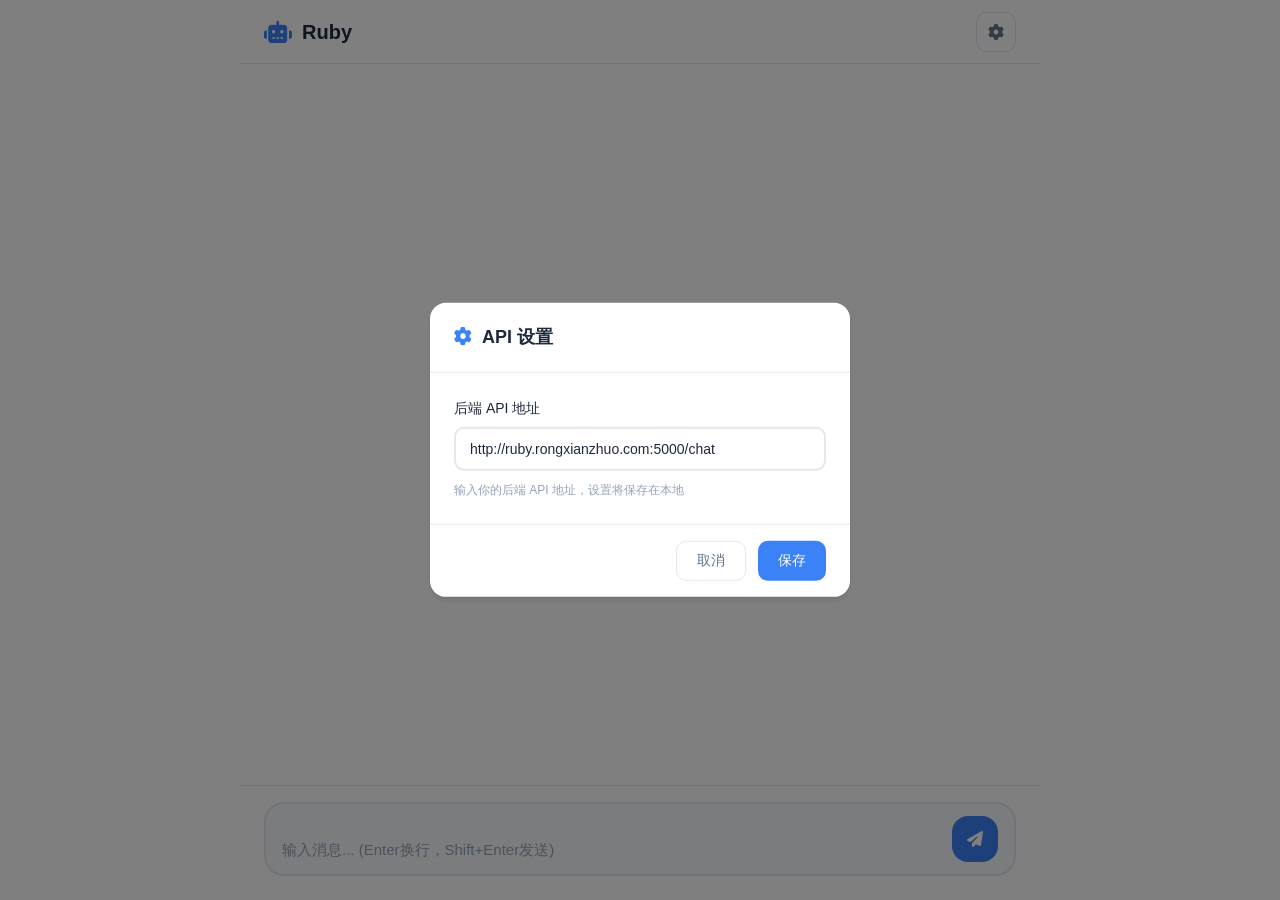
==== commit d7e8bcf4: "更换默认后端api" ====
--- a/index.html
+++ b/index.html
@@ -61,7 +61,7 @@
             <input 
                 type="url" 
                 id="apiUrlInput" 
-                placeholder="http://127.0.0.1:5000/chat"
+                placeholder="http://ruby.rongxianzhuo.com:5000/chat"
             >
             <p class="settings-hint">输入你的后端 API 地址，设置将保存在本地</p>
         </div>
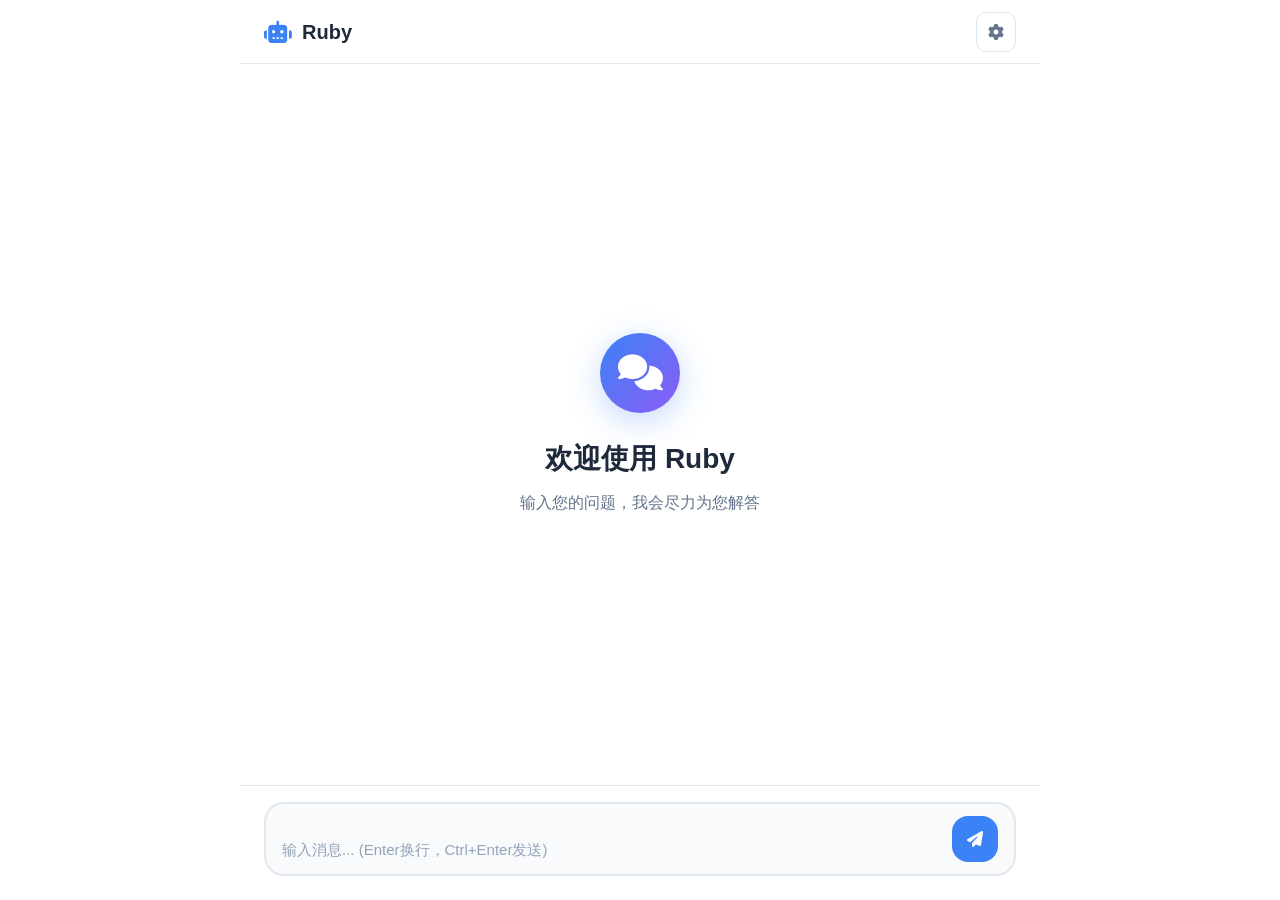
==== commit c2278a98: "feat: 将输入框placeholder中的快捷键提示从Shift+Enter改为Ctrl+Enter" ====
--- a/index.html
+++ b/index.html
@@ -39,7 +39,7 @@
                 <div class="input-container">
                     <textarea 
                         id="chatInput" 
-                        placeholder="输入消息... (Enter换行，Shift+Enter发送)"
+                        placeholder="输入消息... (Enter换行，Ctrl+Enter发送)"
                         rows="1"
                     ></textarea>
                     <button class="send-btn" id="sendBtn" title="发送">
